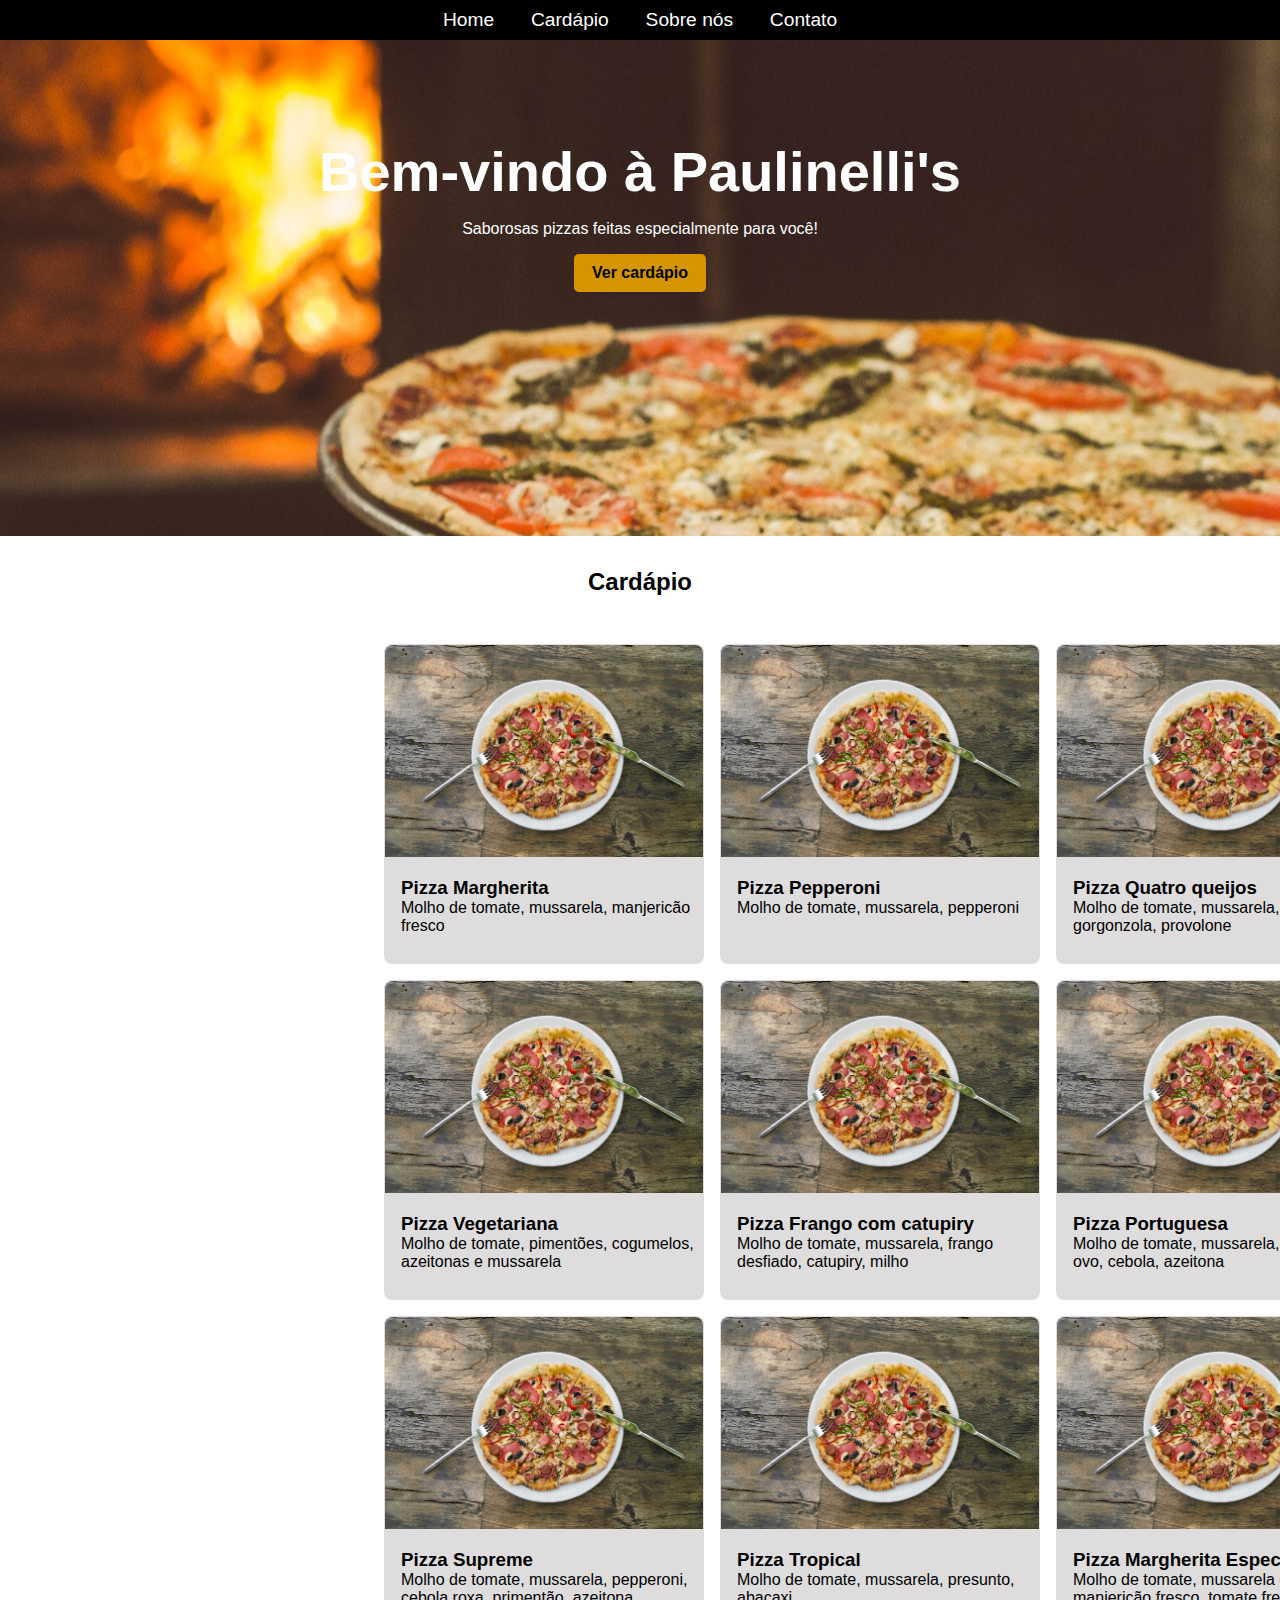
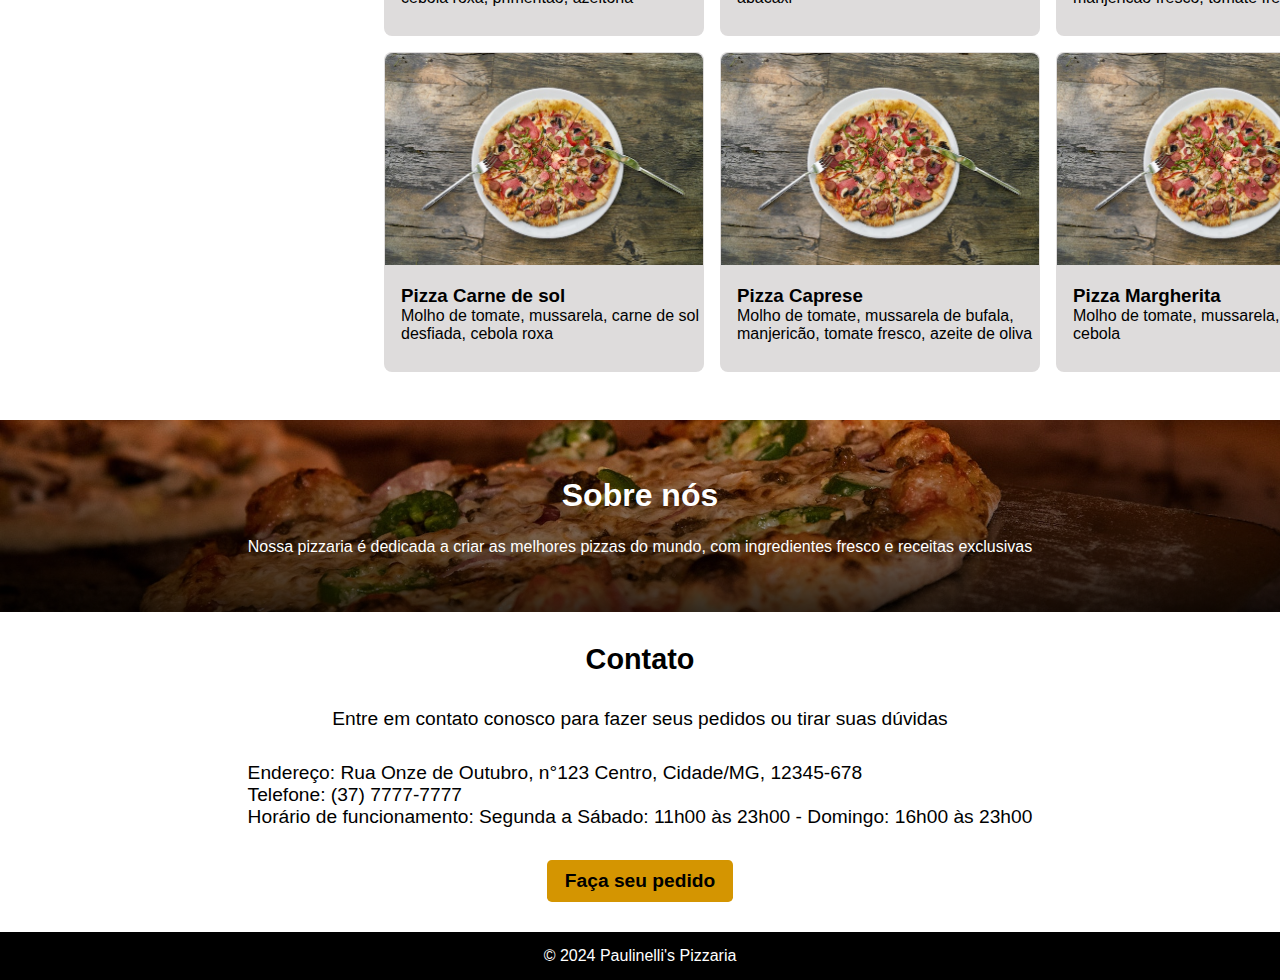
==== index.html @ 2ab0f6cb "pasta inicial excluida" ====
<!DOCTYPE html>
<html lang="pt-br">
<head>
    <meta charset="UTF-8">
    <meta name="viewport" content="width=device-width, initial-scale=1.0">
    <link rel="stylesheet" href="style.css">
    <title>Fiuza's</title>
</head>
<body>
    <header class="nav">
        <a href="#welcome" onclick="scrollToSection(event)">Home</a>
        <a href="#menu" onclick="scrollToSection(event)">Cardápio</a>
        <a href="#aboutus" onclick="scrollToSection(event)">Sobre nós</a>
        <a href="#contact" onclick="scrollToSection(event)">Contato</a>
    </header>
    <section>
        <div id="welcome">
            <h2>Bem-vindo à Paulinelli's</h2>
            <p>Saborosas pizzas feitas especialmente para você!</p>
            <a href="#menu" class="button" onclick="scrollToSection(event)">Ver cardápio</a>
        </div>
    </section>
    <main >
        <div class="write">
            <h2>Cardápio</h2>
        </div>
        <div id="menu">
            <div class="card">
                <img src="./img/card.jpg" alt="Pizza Margherita">
                <h3>Pizza Margherita</h3>
                <p>Molho de tomate, mussarela, manjericão fresco</p>
            </div>
            <div class="card">
                <img src="./img/card.jpg" alt="Pizza Pepperoni">
                <h3>Pizza Pepperoni</h3>
                <p>Molho de tomate, mussarela, pepperoni</p>
            </div>
            <div class="card">
                <img src="./img/card.jpg" alt="Pizza Quatro queijos">
                <h3>Pizza Quatro queijos</h3>
                <p>Molho de tomate, mussarela, parmesão, gorgonzola, provolone</p>
            </div>
            <div class="card">
                <img src="./img/card.jpg" alt="Pizza Vegetariana">
                <h3>Pizza Vegetariana</h3>
                <p>Molho de tomate, pimentões, cogumelos, azeitonas e mussarela</p>
            </div>
            <div class="card">
                <img src="./img/card.jpg" alt="Pizza Frango com catupiry">
                <h3>Pizza Frango com catupiry</h3>
                <p>Molho de tomate, mussarela, frango desfiado, catupiry, milho</p>
            </div>
            <div class="card">
                <img src="./img/card.jpg" alt="Pizza Portuguesa">
                <h3>Pizza Portuguesa</h3>
                <p>Molho de tomate, mussarela, presunto, ovo, cebola, azeitona</p>
            </div>
            <div class="card">
                <img src="./img/card.jpg" alt="Pizza Supreme">
                <h3>Pizza Supreme</h3>
                <p>Molho de tomate, mussarela, pepperoni, cebola roxa, primentão, azeitona</p>
            </div>
            <div class="card">
                <img src="./img/card.jpg" alt="Pizza Tropical">
                <h3>Pizza Tropical</h3>
                <p>Molho de tomate, mussarela, presunto, abacaxi</p>
            </div>
            <div class="card">
                <img src="./img/card.jpg" alt="Pizza Margherita Especial">
                <h3>Pizza Margherita Especial</h3>
                <p>Molho de tomate, mussarela de bufala, manjericão fresco, tomate fresco</p>
            </div>  
            <div class="card">
                <img src="./img/card.jpg" alt="Pizza Carne de sol">
                <h3>Pizza Carne de sol</h3>
                <p>Molho de tomate, mussarela, carne de sol desfiada, cebola roxa</p>
            </div>
            <div class="card">
                <img src="./img/card.jpg" alt="Pizza Caprese">
                <h3>Pizza Caprese</h3>
                <p>Molho de tomate, mussarela de bufala, manjericão, tomate fresco, azeite de oliva</p>
            </div>
            <div class="card">
                <img src="./img/card.jpg" alt="Pizza Calabresa">
                <h3>Pizza Margherita</h3>
                <p>Molho de tomate, mussarela, calabresa, cebola</p>
            </div>
        </div>
    </main>
    <section>
        <div id="aboutus">
            <h2>Sobre nós</h2>
            <p>Nossa pizzaria é dedicada a criar as melhores pizzas do mundo, com ingredientes fresco e receitas exclusivas</p>
        </div>
        <div id="contact">
            <h2>Contato</h2>
            <p>Entre em contato conosco para fazer seus pedidos ou tirar suas dúvidas</p>
            <div class="address">
                <p>Endereço: Rua Onze de Outubro, n°123 Centro, Cidade/MG, 12345-678</p>
                <p>Telefone: (37) 7777-7777</p>
                <p>Horário de funcionamento: Segunda a Sábado: 11h00 às 23h00 - Domingo: 16h00 às 23h00</p>
            </div>
            <a class="wish">Faça seu pedido</a>
        </div>
    </section>
    <footer>
        <p>&copy; 2024 Paulinelli's Pizzaria</p>
    </footer>
    <script>
        function scrollToSection(event) {
          event.preventDefault(); // Previne o comportamento padrão do link
          const targetId = event.target.getAttribute("href").substring(1); // Obtém o ID da seção
          const targetElement = document.getElementById(targetId);
      
          if (targetElement) {
            targetElement.scrollIntoView({
              behavior: "smooth", // Rolagem suave
              block: "start", // Alinhamento no topo
            });
          }
        }
      </script>
</body>
</html>
---- style.css ----
*{
    margin: 0;
    padding: 0;
    box-sizing: border-box;
}
:root{
    font-family: 'Gill Sans', 'Gill Sans MT', Calibri, 'Trebuchet MS', sans-serif;
}
body{
    width: 100%;
}
.nav{
    display: flex;
    align-items: center;
    justify-content: center;
    gap: 2.3rem;
    width: 100%;
    height: 2.5rem;
    background-color: #000;
    color: #fff;
    position: sticky;
    top: 0;
    z-index: 1000;
}
.nav a{
    text-decoration: none;
    color: #fff;
    cursor: pointer;
    font-size: 1.2rem;
}
#welcome{
    position: relative;
    height: 31rem;
    display: flex;
    align-items: center;
    flex-direction: column;
    color: #fff;
    background-image: url('./img/background_main.jpg');
    background-position: 20% 15%;
}
#welcome h2, #welcome p, .button{
    position: relative;
    top: 20%;
}
#welcome h2{
    margin-bottom: 1rem;
    font-size: 3.5rem;
}
#welcome p{
    margin-bottom: 1rem;
}

.button, .wish{
    color: #000;
    background-color: #d49501;
    padding: .5rem 1rem;
    font-weight: 600;
    border-radius: .3rem;
    border: none;
    cursor: pointer;
    border: 2px solid transparent;
    text-decoration: none;
}
.button:hover, .wish:hover{
    border: 2px solid black;
}
#menu{
    display: grid;
    grid-template-columns: repeat(3, 1fr);
    padding: 10rem;
    margin: -7rem 14rem;
    gap: 1rem;
}
.write{
    display: flex;
    align-items: center;
    justify-content: center;
    margin-top: 2rem;
}
.card{
    font-size: 1rem;
    height: 20rem;
    width: 20rem;
    background-color: #dedcdc;
    border: 1px solid transparent;
    border-radius: .5rem;
    cursor: pointer;
    transition: .4s;
}
.card:hover{
    border: 1px solid #000;
}
.card img{
    width: 100%;
    object-fit: cover;
    border-top-left-radius: .5rem;
    border-top-right-radius: .5rem;
}
.card h3{
    padding-top: 1rem;
}
.card h3, .card p{
    padding-left: 1rem;
}
#aboutus{
    background-image: linear-gradient(
    to bottom,
    rgba(0, 0, 0, 0) 0%,
    rgba(0, 0, 0, 0.8) 100%
    ),
    url("./img/background_about.jpg");
    display: flex;
    flex-direction: column;
    justify-content: center;
    align-items: center;
    gap: 1.5rem;
    color: #fff;
    height: 12rem;
    background-position: 0 50%;
    background-size: cover;
}
#aboutus h2{
    font-size: 2rem;
}
#contact{
    font-size: 1.2rem;
    display: flex;
    flex-direction: column;
    justify-content: center;
    gap: 2rem;
    align-items: center;
    height: 20rem;
}
footer{
    display: flex;
    justify-content: center;
    align-items: center;
    background-color: #000;
    color: #fff;
    height: 3rem;
}
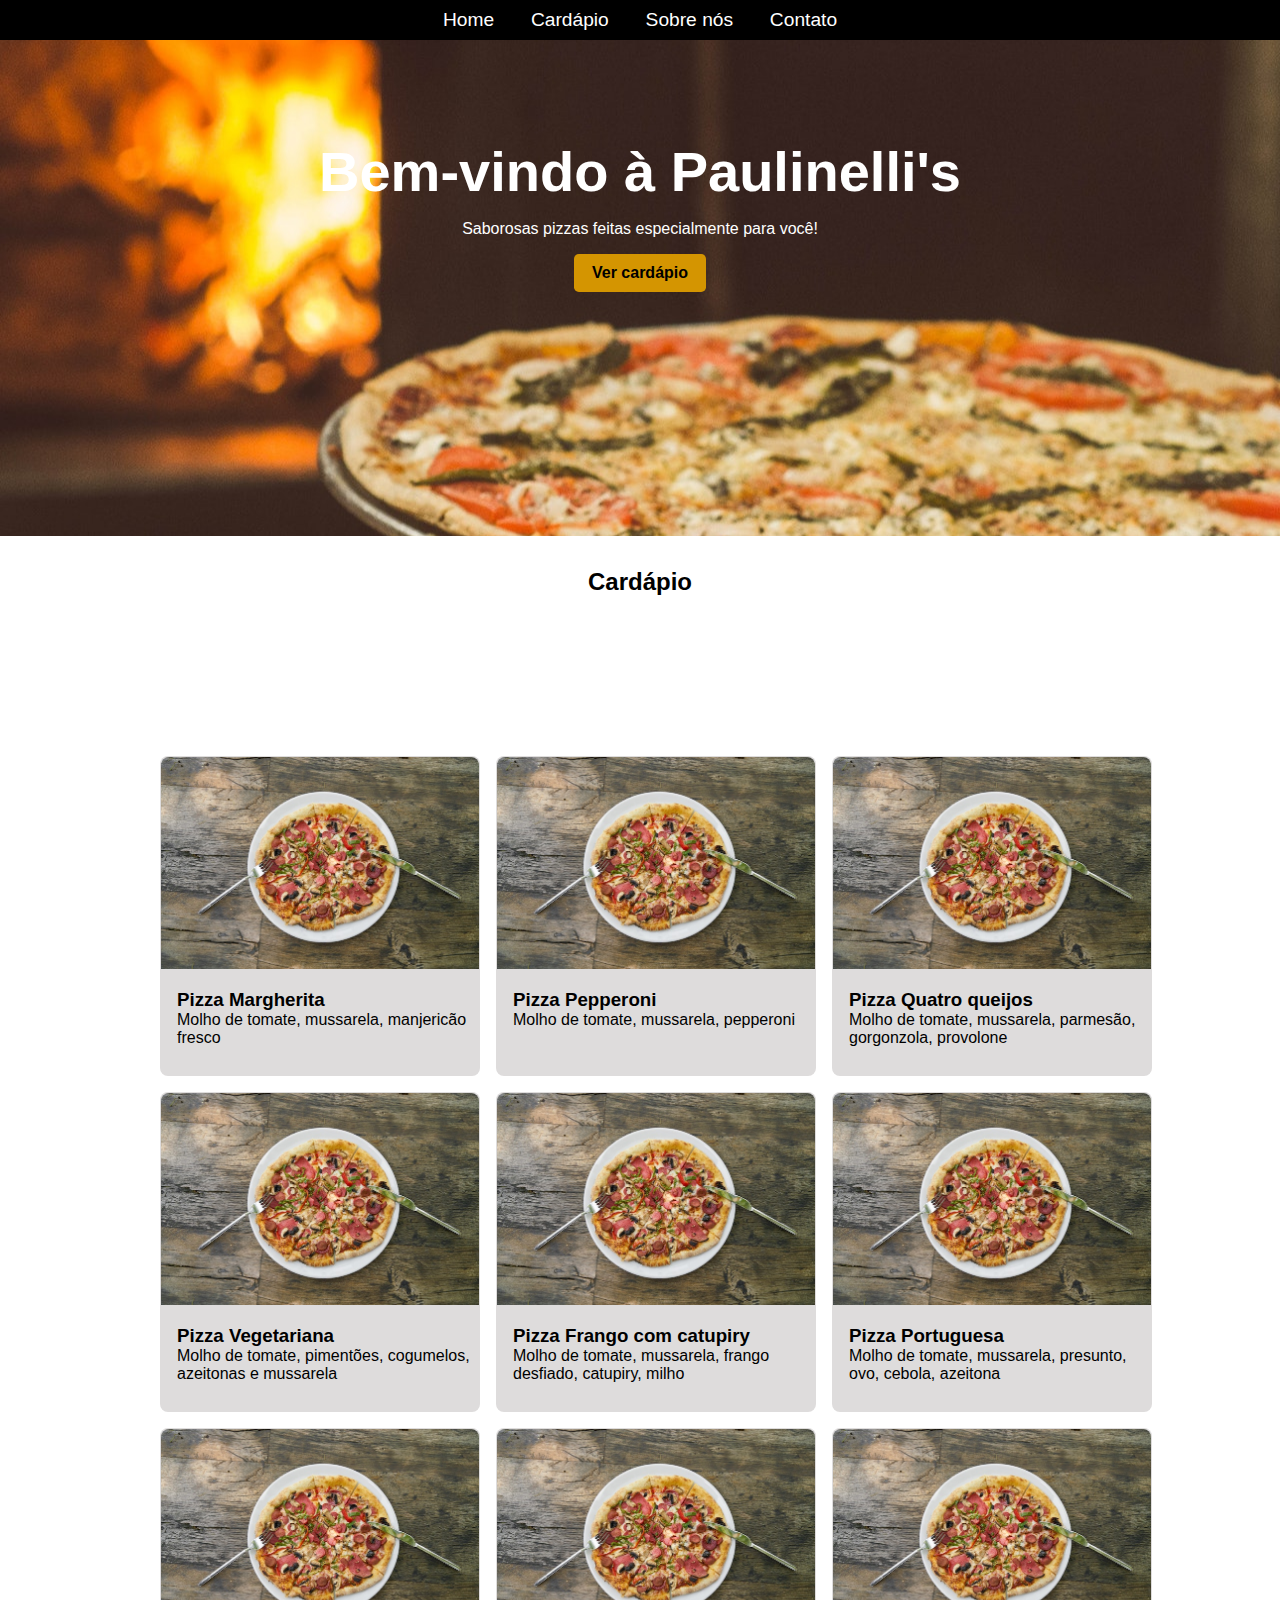
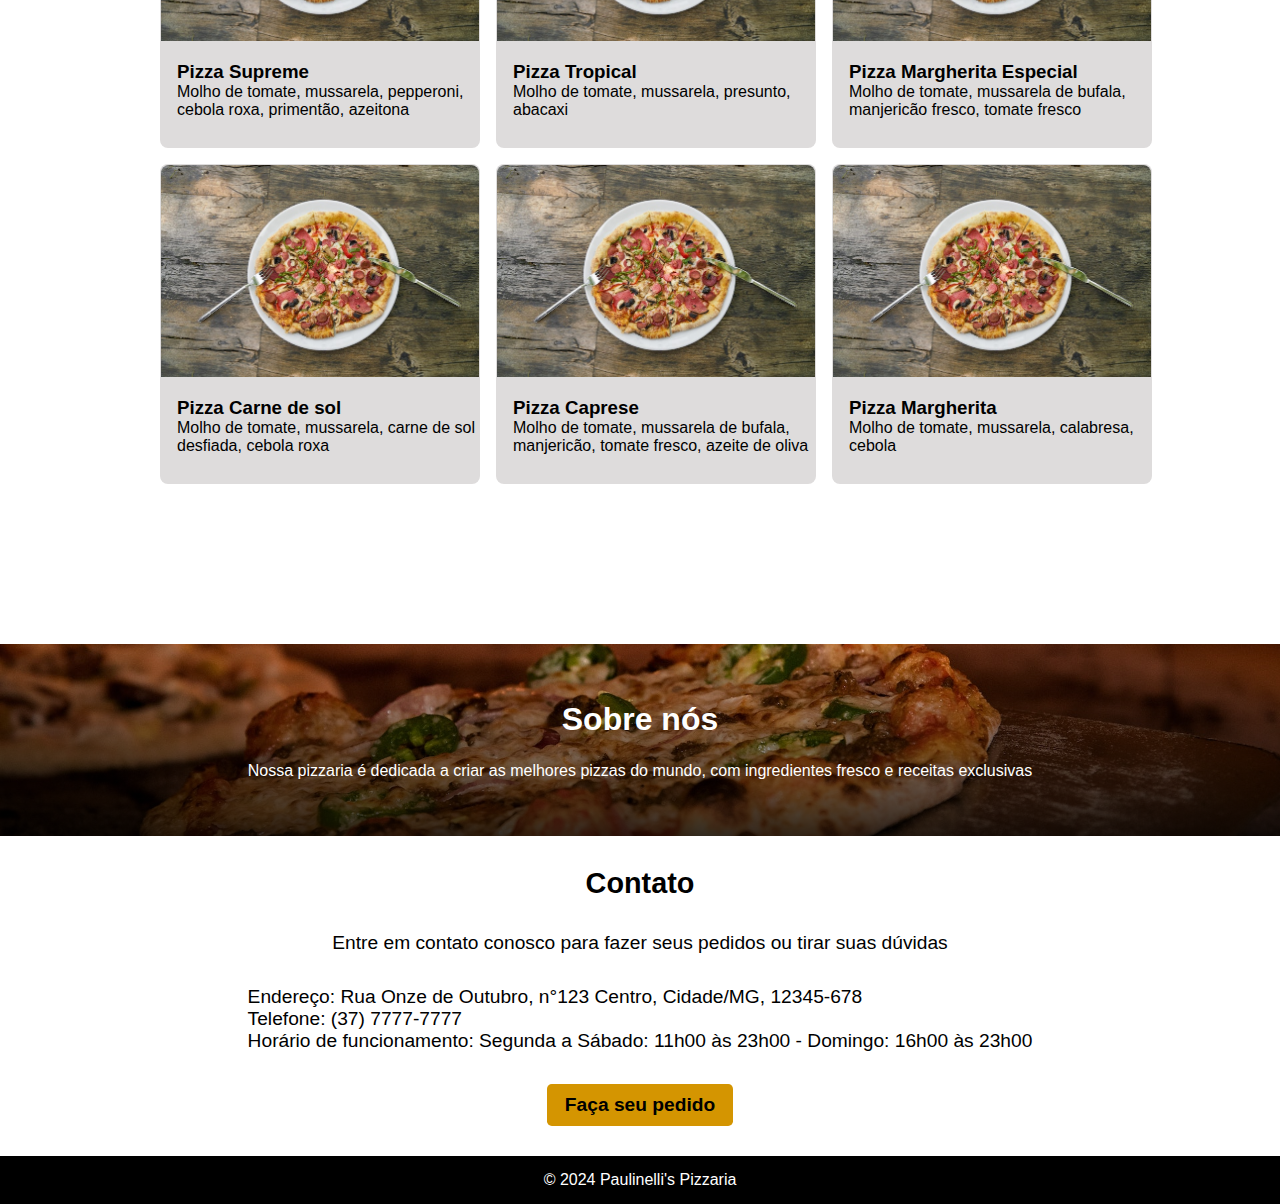
==== commit f254f0c1: "test" ====
--- a/index.html
+++ b/index.html
@@ -4,7 +4,7 @@
     <meta charset="UTF-8">
     <meta name="viewport" content="width=device-width, initial-scale=1.0">
     <link rel="stylesheet" href="style.css">
-    <title>Fiuza's</title>
+    <title>Paulinelli's</title>
 </head>
 <body>
     <header class="nav">
--- a/style.css
+++ b/style.css
@@ -43,6 +43,7 @@
     top: 20%;
 }
 #welcome h2{
+
     margin-bottom: 1rem;
     font-size: 3.5rem;
 }
@@ -68,7 +69,6 @@
     display: grid;
     grid-template-columns: repeat(3, 1fr);
     padding: 10rem;
-    margin: -7rem 14rem;
     gap: 1rem;
 }
 .write{
@@ -138,4 +138,38 @@
     background-color: #000;
     color: #fff;
     height: 3rem;
+}
+@media screen and (max-width: 767px) {
+    .nav{
+        display: flex;
+        align-items: center;
+        justify-content: center;
+        gap: 1.5rem;
+        width: 100%;
+        height: 2rem;
+        background-color: #000;
+        color: #fff;
+        position: sticky;
+        top: 0;
+        z-index: 1000;
+    }
+    #welcome{
+        height: 20rem;
+        display: flex;
+        align-items: center;
+        flex-direction: column;
+        color: #fff;
+        background-image: url('./img/background_main.jpg');
+        background-position: 20% 15%;
+    }
+    .card{
+        font-size: 1rem;
+        height: 20rem;
+        width: 20rem;
+        background-color: #dedcdc;
+        border: 1px solid transparent;
+        border-radius: .5rem;
+        cursor: pointer;
+        transition: .4s;
+    }
 }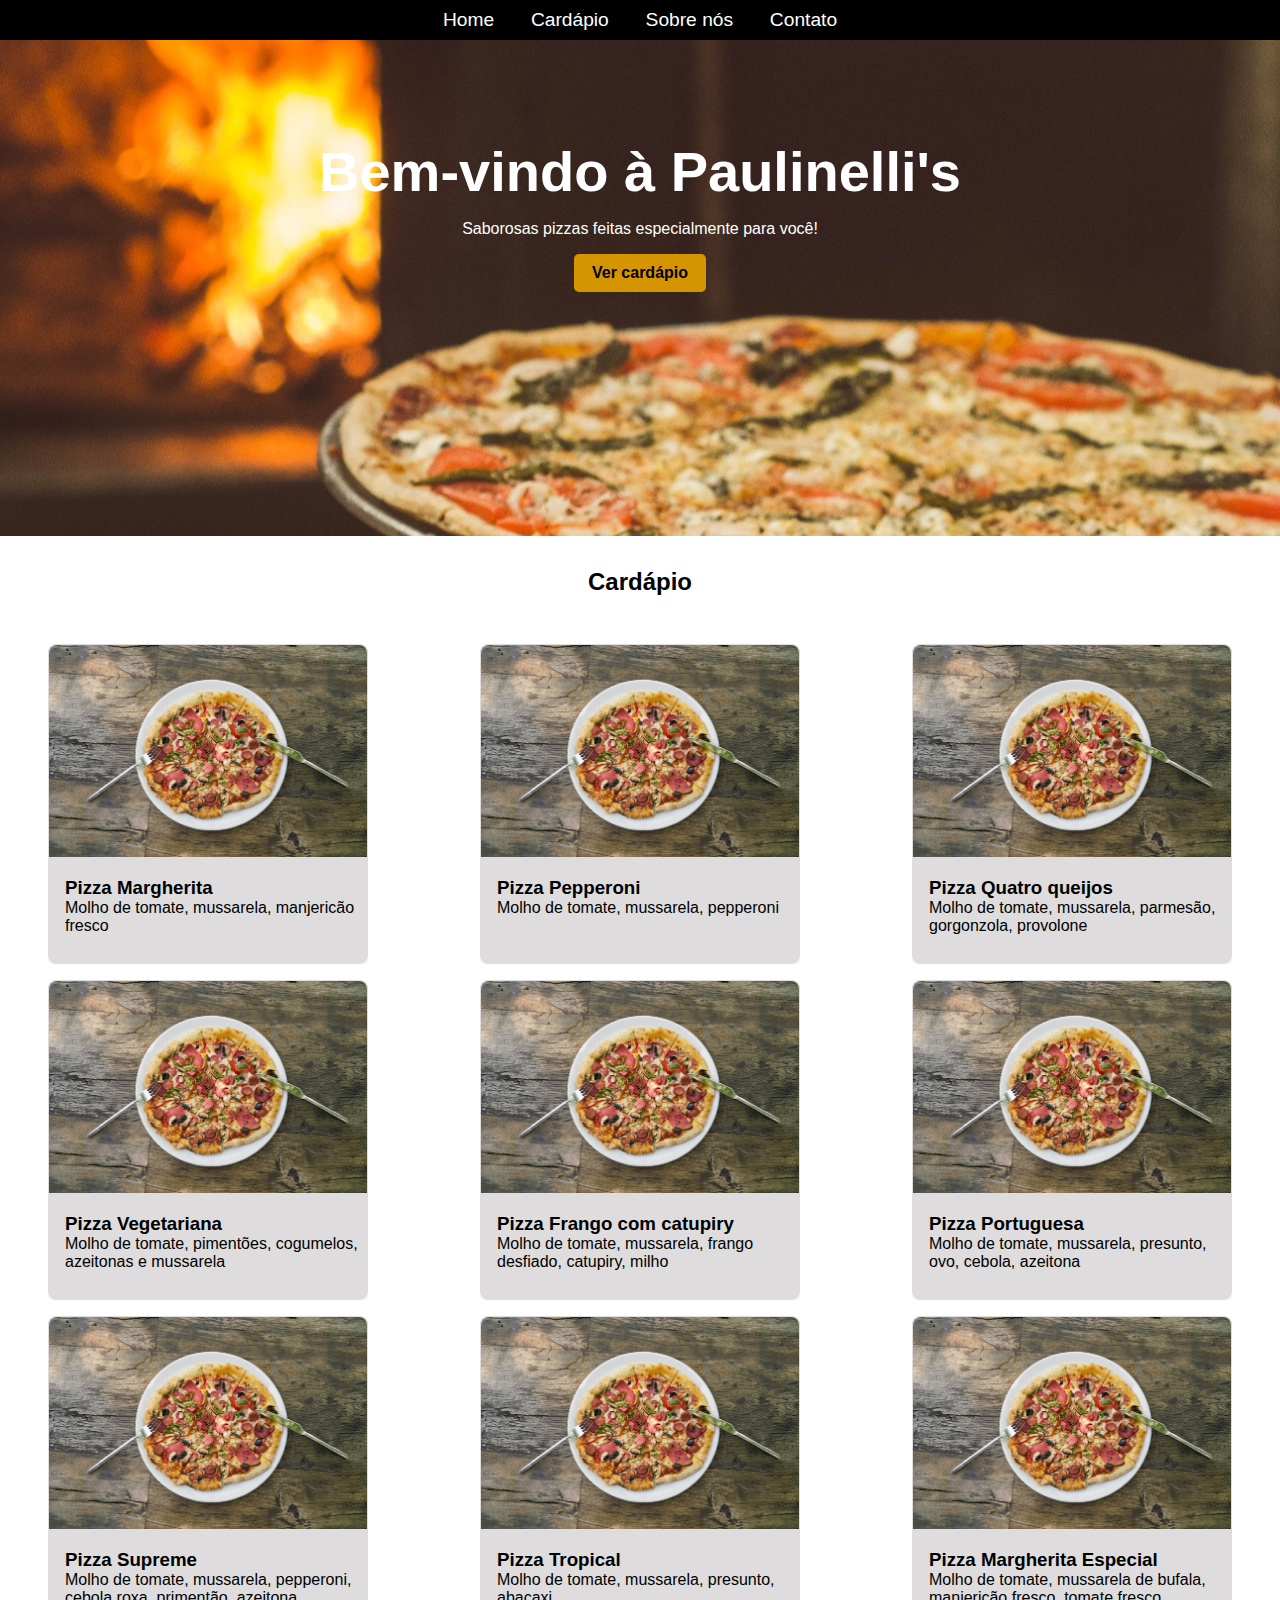
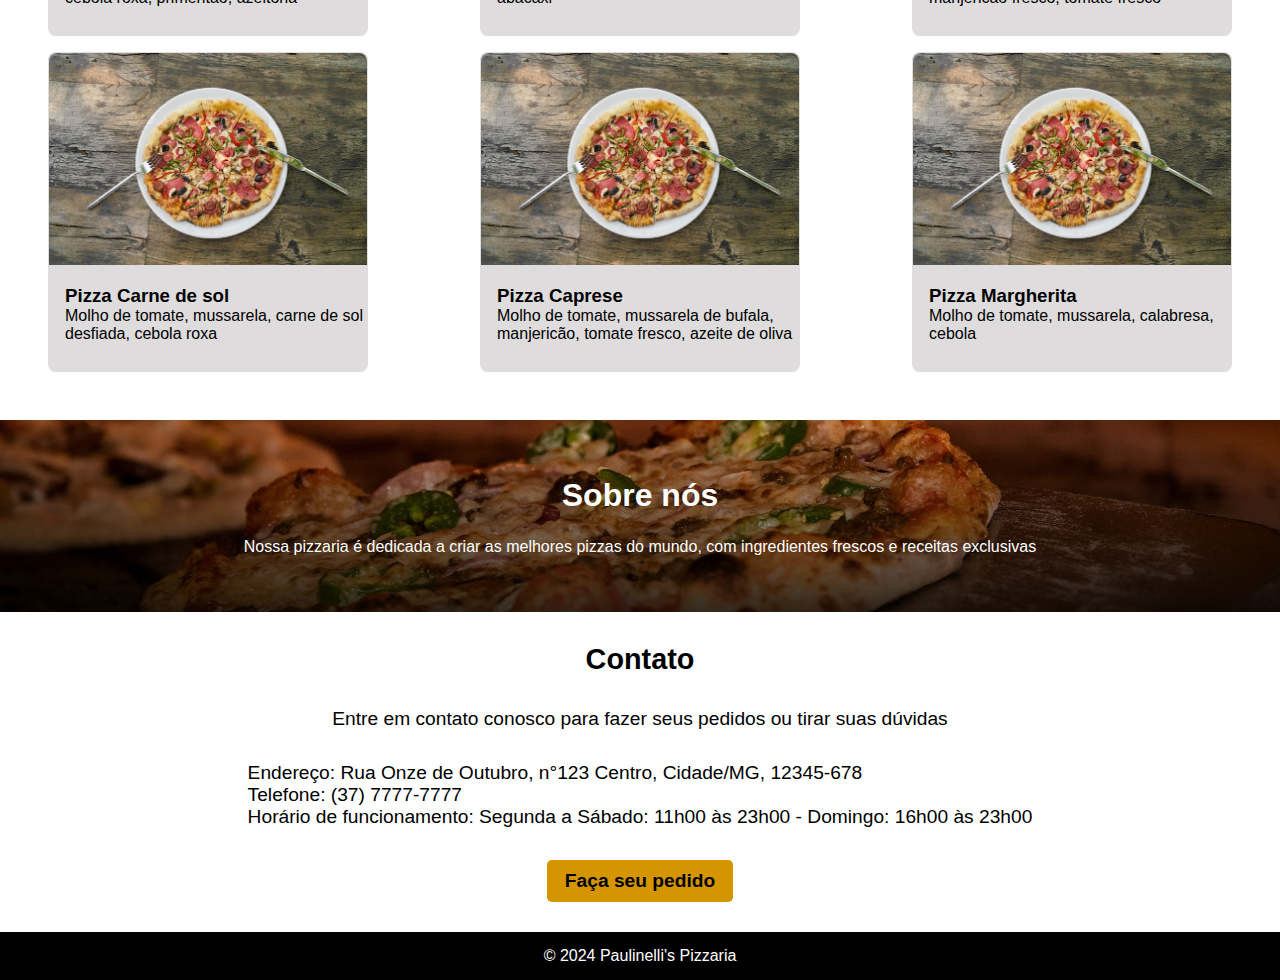
==== commit f977b1a8: "last responsive commit" ====
--- a/index.html
+++ b/index.html
@@ -90,7 +90,7 @@
     <section>
         <div id="aboutus">
             <h2>Sobre nós</h2>
-            <p>Nossa pizzaria é dedicada a criar as melhores pizzas do mundo, com ingredientes fresco e receitas exclusivas</p>
+            <p>Nossa pizzaria é dedicada a criar as melhores pizzas do mundo, com ingredientes frescos e receitas exclusivas</p>
         </div>
         <div id="contact">
             <h2>Contato</h2>
--- a/style.css
+++ b/style.css
@@ -43,7 +43,6 @@
     top: 20%;
 }
 #welcome h2{
-
     margin-bottom: 1rem;
     font-size: 3.5rem;
 }
@@ -67,9 +66,9 @@
 }
 #menu{
     display: grid;
-    grid-template-columns: repeat(3, 1fr);
-    padding: 10rem;
+    grid-template-columns: repeat(5, 1fr);
     gap: 1rem;
+    place-items: center;
 }
 .write{
     display: flex;
@@ -124,6 +123,7 @@
 }
 #contact{
     font-size: 1.2rem;
+    width: 100%;
     display: flex;
     flex-direction: column;
     justify-content: center;
@@ -139,37 +139,77 @@
     color: #fff;
     height: 3rem;
 }
+@media screen and (max-width: 1023px){
+
+}
+@media screen and (max-width: 1440px){
+    #menu{
+        display: grid;
+        grid-template-columns: repeat(3, 1fr);
+        gap: 1rem;
+        place-items: center;
+        padding: 3rem 0 3rem
+    }
+}
 @media screen and (max-width: 767px) {
+    :root{
+        font-size: .5rem;
+    }
     .nav{
+        display: none;
+    }
+    .button{
+        display: none;
+    }
+    #welcome h2{
+        margin-top: 1rem;
+        margin-bottom: 0;
+        font-size: 2rem;
+    }
+    #welcome{
+        background-image: linear-gradient(
+        to bottom,
+        rgba(0, 0, 0, 0) 0%,
+        rgba(0, 0, 0, 0.8) 100%
+        ),
+        url('./img/background_main.jpg');;
+        height: 10rem;
+        background-position: 30% 30%;
+    }
+    .card{
+        font-size: .5rem;
+        height: 10rem;
+        width: 10rem;
+    }
+    .card h3{
+        padding-top: .5rem;
+    }
+    .card p{
+        width: 8rem;
+    }
+    #menu{
+        display: grid;
+        grid-template-columns: repeat(4, 1fr);
+        margin: 1rem auto 1.5rem;
+        padding: 0;
+        gap: 1rem;
+        place-items: center;
+    }
+    .write{
+        margin-top: 1rem;
+    }
+    #aboutus p{
         display: flex;
         align-items: center;
         justify-content: center;
-        gap: 1.5rem;
         width: 100%;
-        height: 2rem;
-        background-color: #000;
-        color: #fff;
-        position: sticky;
-        top: 0;
-        z-index: 1000;
-    }
-    #welcome{
-        height: 20rem;
-        display: flex;
-        align-items: center;
-        flex-direction: column;
-        color: #fff;
-        background-image: url('./img/background_main.jpg');
-        background-position: 20% 15%;
-    }
-    .card{
+    }
+}
+@media screen and (max-width: 355px){
+    #contact, .address, #aboutus p{
         font-size: 1rem;
-        height: 20rem;
-        width: 20rem;
-        background-color: #dedcdc;
-        border: 1px solid transparent;
-        border-radius: .5rem;
-        cursor: pointer;
-        transition: .4s;
-    }
-}+    }
+    #aboutus p{
+        text-align: center;
+    }
+}
